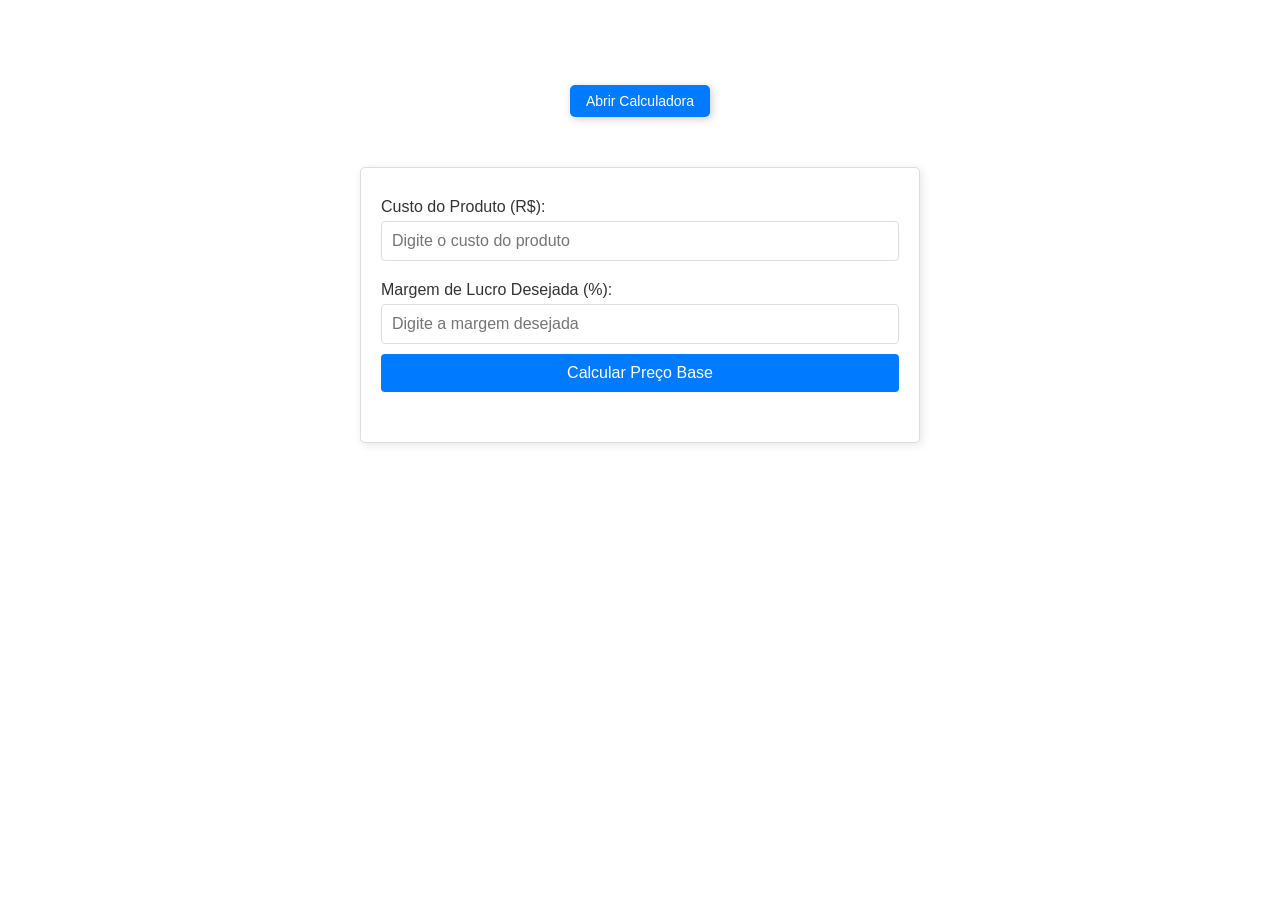
==== ML/index.html @ 3a3dd1c6 "new" ====
<!DOCTYPE html>
<html lang="pt-BR">
<head>
  <meta charset="UTF-8" />
  <meta name="viewport" content="width=device-width, initial-scale=1" />
  <title>Calculadora de Precificação Mercado Livre</title>
  <link rel="stylesheet" href="style.css">
</head>
<body>
  <!-- Header fixo com botão Home -->


  <div class="modal-button-container">
    <button id="openModal" class="modal-button">Abrir Calculadora</button>
  </div>
    
  <div id="modal" class="modal">
    <div class="modal-content">
      <span class="close">&times;</span>
      <h2>Calculadora de Cubagem</h2>
      <label for="comprimento">Comprimento (cm):</label>
      <input type="number" id="comprimento" step="0.01"><br><br>
      <label for="largura">Largura (cm):</label>
      <input type="number" id="largura" step="0.01"><br><br>
      <label for="altura">Altura (cm):</label>
      <input type="number" id="altura" step="0.01"><br><br>
      <label for="peso">Peso Real (kg):</label>
      <input type="number" id="peso" step="0.01"><br><br>
      <button onclick="calcularCubagem()">Calcular</button>
      <p id="resultadoCubagem"></p>
    </div>
  </div>


 
  <!-- Conteúdo principal -->
  <main>
    <div class="calculator">
      <label for="custo">Custo do Produto (R$):</label>
      <input type="number" id="custo" placeholder="Digite o custo do produto" />

      <label for="margem">Margem de Lucro Desejada (%):</label>
      <input type="number" id="margem" placeholder="Digite a margem desejada" />

      <button onclick="calcularPrecoML()">Calcular Preço Base</button>

      <div id="resultadoBase"></div>

      <!-- Área para selecionar frete se necessário -->
      <div id="areaFrete">
        <h3>Cálculo do Frete</h3>
        <label for="metodoEnvio">Método de Envio:</label>
        <select id="metodoEnvio">
          <option value="full">Full</option>
          <option value="outros">Outros</option>
        </select>

        <label for="intervaloEnvio">Intervalo de Peso:</label>
        <select id="intervaloEnvio">
          <option value="Até 300 g">Até 300 g</option>
          <option value="De 300 g a 500 g">De 300 g a 500 g</option>
          <option value="De 500 g a 1 kg">De 500 g a 1 kg</option>
          <option value="De 1 kg a 2 kg">De 1 kg a 2 kg</option>
          <option value="De 2 kg a 3 kg">De 2 kg a 3 kg</option>
          <option value="De 3 kg a 4 kg">De 3 kg a 4 kg</option>
          <option value="De 4 kg a 5 kg">De 4 kg a 5 kg</option>
          <option value="De 5 kg a 9 kg">De 5 kg a 9 kg</option>
          <option value="De 9 kg a 13 kg">De 9 kg a 13 kg</option>
          <option value="De 13 kg a 17 kg">De 13 kg a 17 kg</option>
          <option value="De 17 kg a 23 kg">De 17 kg a 23 kg</option>
          <option value="De 23 kg a 30 kg">De 23 kg a 30 kg</option>
          <option value="De 30 kg a 40 kg">De 30 kg a 40 kg</option>
          <option value="De 40 kg a 50 kg">De 40 kg a 50 kg</option>
          <option value="De 50 kg a 60 kg">De 50 kg a 60 kg</option>
          <option value="De 60 kg a 70 kg">De 60 kg a 70 kg</option>
          <option value="De 70 kg a 80 kg">De 70 kg a 80 kg</option>
          <option value="De 80 kg a 90 kg">De 80 kg a 90 kg</option>
          <option value="De 90 kg a 100 kg">De 90 kg a 100 kg</option>
          <option value="De 100 kg a 125 kg">De 100 kg a 125 kg</option>
          <option value="De 125 kg a 150 kg">De 125 kg a 150 kg</option>
          <option value="Maior que 150 kg">Maior que 150 kg</option>
        </select>

        <button onclick="calcularFrete()">Calcular Frete e Preço Final</button>
      </div>

      <div id="resultadoFinal"></div>
    </div>
  </main>

  <!-- Footer fixo -->
  

  <script src="script.js">
   
  </script>
</body>
</html>
---- ML/style.css ----
/* Reset básico */
* {
  margin: 0;
  padding: 0;
  box-sizing: border-box;
}

body {
  font-family: Arial, sans-serif;
  background-color: #ffffff; /* Fundo branco */
  padding-top: 70px; /* Espaço para o header fixo */
  padding-bottom: 50px; /* Espaço para o footer fixo */
  color: #333; /* Cor de texto principal */
}

/* Header fixo com paleta */
header {
  position: fixed;
  top: 0;
  left: 0;
  width: 100%;
  background-color: #333; /* Cinza escuro */
  color: #fff; /* Cor do texto no header */
  padding: 15px 20px;
  display: flex;
  align-items: center;
  justify-content: center;
  z-index: 1000;
}

/* Botão Home no header */
header a.home-button {
  position: absolute;
  left: 20px;
  top: 50%;
  transform: translateY(-50%);
}

header a.home-button img {
  width: 25px;
  height: auto;
}

/* Container principal centralizado */
main {
  max-width: 600px;
  margin: 0 auto;
  padding: 20px;
}

/* Estilo da calculadora */
.calculator {
  background: #fff;
  padding: 20px;
  margin: 20px 0;
  border: 1px solid #ddd; /* Cor da borda */
  border-radius: 5px;
  box-shadow: 2px 2px 10px rgba(0, 0, 0, 0.1);
}

.calculator h3 {
  margin-bottom: 10px;
  color: #FF8C00; /* Cor laranja dos títulos */
}

label {
  display: block;
  margin: 10px 0 5px;
  text-align: left;
}

input,
select,
button {
  width: 100%;
  padding: 10px;
  margin-bottom: 10px;
  border: 1px solid #ddd; /* Cor da borda */
  border-radius: 4px;
  font-size: 16px;
}

button {
  background-color: #007BFF; /* Azul do botão */
  color: white;
  border: none;
  cursor: pointer;
}

button:hover {
  background-color: #0056b3; /* Azul mais escuro no hover */
}

#resultadoBase,
#resultadoFinal {
  font-size: 18px;
  font-weight: bold;
  margin-top: 20px;
  white-space: pre-line;
}

/* Área de frete */
#areaFrete {
  display: none;
  border-top: 1px solid #ccc;
  padding-top: 15px;
  margin-top: 15px;
}

/* Footer fixo */
footer {
  position: fixed;
  bottom: 0;
  left: 0;
  width: 100%;
  background-color: #333; /* Cinza escuro do footer */
  color: #fff; /* Cor do texto no footer */
  text-align: center;
  padding: 10px;
  font-size: 14px;
  z-index: 1000;
}

/* Container do botão modal */
.modal-button-container {
  display: flex;
  justify-content: center;
  margin-top: 15px; /* Espaço abaixo do header */
}

.modal-button {
  background-color: #007BFF; /* Azul do botão */
  color: white;
  padding: 8px 16px; /* Diminuindo o tamanho do botão */
  font-size: 14px; /* Reduzindo a fonte */
  border: none;
  border-radius: 5px;
  cursor: pointer;
  transition: all 0.3s ease;
  width: auto; /* Para não ocupar toda a largura */
  min-width: 120px; /* Mantendo um tamanho mínimo */
  box-shadow: 2px 2px 8px rgba(0, 0, 0, 0.2); /* Sombra leve */
}

.modal-button:hover {
  background-color: #0056b3; /* Azul mais escuro no hover */
  transform: scale(1.05); /* Pequeno efeito de aumento */
}

/* Estilização do modal */
.modal {
  display: none;
  position: fixed;
  z-index: 1;
  left: 0;
  top: 0;
  width: 100%;
  height: 100%;
  background-color: rgba(0, 0, 0, 0.8); /* Cor de fundo semitransparente */
}

.modal-content {
  background-color: #fff; /* Cor de fundo do modal */
  margin: 10% auto;
  padding: 20px;
  border: 1px solid #888;
  width: 50%;
  text-align: center;
  border-radius: 5px;
}

.close {
  color: #333; /* Cor do texto do fechamento da modal */
  float: right;
  font-size: 28px;
  font-weight: bold;
  cursor: pointer;
}
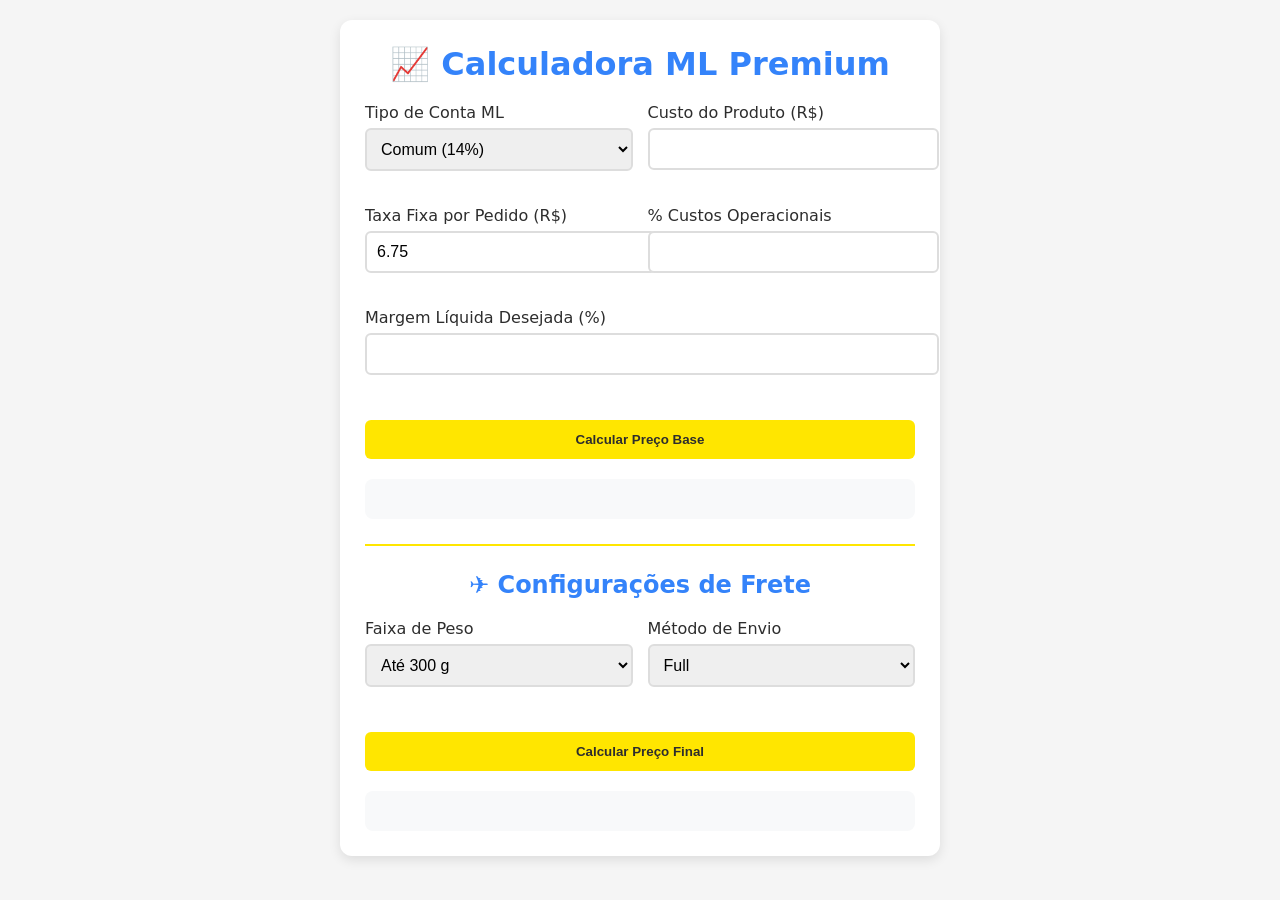
==== commit 18a55033: "txt" ====
--- a/ML/index.html
+++ b/ML/index.html
@@ -7,89 +7,72 @@
   <link rel="stylesheet" href="style.css">
 </head>
 <body>
-  <!-- Header fixo com botão Home -->
+  <div class="calculator">
+    <h1>📈 Calculadora ML Premium</h1>
 
+    <div class="field-group">
+        <div class="field">
+            <label for="tipoML">Tipo de Conta ML</label>
+            <select id="tipoML">
+                <option value="comum">Comum (14%)</option>
+                <option value="premium">Premium (18%)</option>
+            </select>
+        </div>
 
-  <div class="modal-button-container">
-    <button id="openModal" class="modal-button">Abrir Calculadora</button>
-  </div>
-    
-  <div id="modal" class="modal">
-    <div class="modal-content">
-      <span class="close">&times;</span>
-      <h2>Calculadora de Cubagem</h2>
-      <label for="comprimento">Comprimento (cm):</label>
-      <input type="number" id="comprimento" step="0.01"><br><br>
-      <label for="largura">Largura (cm):</label>
-      <input type="number" id="largura" step="0.01"><br><br>
-      <label for="altura">Altura (cm):</label>
-      <input type="number" id="altura" step="0.01"><br><br>
-      <label for="peso">Peso Real (kg):</label>
-      <input type="number" id="peso" step="0.01"><br><br>
-      <button onclick="calcularCubagem()">Calcular</button>
-      <p id="resultadoCubagem"></p>
+        <div class="field">
+            <label for="custo">Custo do Produto (R$)</label>
+            <input type="number" id="custo" step="0.01" min="0" required>
+        </div>
     </div>
-  </div>
 
+    <div class="field-group">
+        <div class="field">
+            <label for="taxaPedido">Taxa Fixa por Pedido (R$)</label>
+            <input type="number" id="taxaPedido" step="0.01" value="6.75" min="0">
+        </div>
 
- 
-  <!-- Conteúdo principal -->
-  <main>
-    <div class="calculator">
-      <label for="custo">Custo do Produto (R$):</label>
-      <input type="number" id="custo" placeholder="Digite o custo do produto" />
+        <div class="field">
+            <label for="percOperacional">% Custos Operacionais</label>
+            <input type="number" id="percOperacional" step="0.01" min="0" max="100">
+        </div>
+    </div>
 
-      <label for="margem">Margem de Lucro Desejada (%):</label>
-      <input type="number" id="margem" placeholder="Digite a margem desejada" />
+    <div class="field-group">
+        <div class="field">
+            <label for="margem">Margem Líquida Desejada (%)</label>
+            <input type="number" id="margem" step="0.01" min="0" max="100" required>
+        </div>
+    </div>
 
-      <button onclick="calcularPrecoML()">Calcular Preço Base</button>
+    <button onclick="calcularBase()">Calcular Preço Base</button>
 
-      <div id="resultadoBase"></div>
+    <div class="results" id="resultadoBase"></div>
+    <div class="warning" id="avisoCalculo"></div>
 
-      <!-- Área para selecionar frete se necessário -->
-      <div id="areaFrete">
-        <h3>Cálculo do Frete</h3>
-        <label for="metodoEnvio">Método de Envio:</label>
-        <select id="metodoEnvio">
-          <option value="full">Full</option>
-          <option value="outros">Outros</option>
-        </select>
+    <div class="shipping-section" id="areaFrete">
+        <h2>✈️ Configurações de Frete</h2>
 
-        <label for="intervaloEnvio">Intervalo de Peso:</label>
-        <select id="intervaloEnvio">
-          <option value="Até 300 g">Até 300 g</option>
-          <option value="De 300 g a 500 g">De 300 g a 500 g</option>
-          <option value="De 500 g a 1 kg">De 500 g a 1 kg</option>
-          <option value="De 1 kg a 2 kg">De 1 kg a 2 kg</option>
-          <option value="De 2 kg a 3 kg">De 2 kg a 3 kg</option>
-          <option value="De 3 kg a 4 kg">De 3 kg a 4 kg</option>
-          <option value="De 4 kg a 5 kg">De 4 kg a 5 kg</option>
-          <option value="De 5 kg a 9 kg">De 5 kg a 9 kg</option>
-          <option value="De 9 kg a 13 kg">De 9 kg a 13 kg</option>
-          <option value="De 13 kg a 17 kg">De 13 kg a 17 kg</option>
-          <option value="De 17 kg a 23 kg">De 17 kg a 23 kg</option>
-          <option value="De 23 kg a 30 kg">De 23 kg a 30 kg</option>
-          <option value="De 30 kg a 40 kg">De 30 kg a 40 kg</option>
-          <option value="De 40 kg a 50 kg">De 40 kg a 50 kg</option>
-          <option value="De 50 kg a 60 kg">De 50 kg a 60 kg</option>
-          <option value="De 60 kg a 70 kg">De 60 kg a 70 kg</option>
-          <option value="De 70 kg a 80 kg">De 70 kg a 80 kg</option>
-          <option value="De 80 kg a 90 kg">De 80 kg a 90 kg</option>
-          <option value="De 90 kg a 100 kg">De 90 kg a 100 kg</option>
-          <option value="De 100 kg a 125 kg">De 100 kg a 125 kg</option>
-          <option value="De 125 kg a 150 kg">De 125 kg a 150 kg</option>
-          <option value="Maior que 150 kg">Maior que 150 kg</option>
-        </select>
+        <div class="field-group">
+            <div class="field">
+                <label for="intervaloEnvio">Faixa de Peso</label>
+                <select id="intervaloEnvio"></select>
+            </div>
 
-        <button onclick="calcularFrete()">Calcular Frete e Preço Final</button>
-      </div>
+            <div class="field">
+                <label for="metodoEnvio">Método de Envio</label>
+                <select id="metodoEnvio">
+                    <option value="full">Full</option>
+                    <option value="outros">Outros</option>
+                </select>
+            </div>
+        </div>
 
-      <div id="resultadoFinal"></div>
+        <button onclick="calcularComFrete()">Calcular Preço Final</button>
+        <div class="results" id="resultadoFinal"></div>
+        <div class="warning" id="avisoFrete"></div>
     </div>
-  </main>
+</div>
 
-  <!-- Footer fixo -->
-  
 
   <script src="script.js">
    
--- a/ML/style.css
+++ b/ML/style.css
@@ -1,178 +1,143 @@
-/* Reset básico */
-* {
-  margin: 0;
-  padding: 0;
-  box-sizing: border-box;
+:root {
+  --primary: #ffe600;
+  --secondary: #3483fa;
+  --background: #f5f5f5;
+  --text: #2d2d2d;
 }
 
 body {
-  font-family: Arial, sans-serif;
-  background-color: #ffffff; /* Fundo branco */
-  padding-top: 70px; /* Espaço para o header fixo */
-  padding-bottom: 50px; /* Espaço para o footer fixo */
-  color: #333; /* Cor de texto principal */
+  font-family: 'Segoe UI', system-ui, sans-serif;
+  background-color: var(--background);
+  color: var(--text);
+  padding: 20px;
+  max-width: 600px;
+  margin: 0 auto;
 }
 
-/* Header fixo com paleta */
-header {
-  position: fixed;
-  top: 0;
-  left: 0;
-  width: 100%;
-  background-color: #333; /* Cinza escuro */
-  color: #fff; /* Cor do texto no header */
-  padding: 15px 20px;
-  display: flex;
-  align-items: center;
-  justify-content: center;
-  z-index: 1000;
+.calculator {
+  background: white;
+  padding: 25px;
+  border-radius: 12px;
+  box-shadow: 0 4px 12px rgba(0, 0, 0, 0.1);
 }
 
-/* Botão Home no header */
-header a.home-button {
-  position: absolute;
-  left: 20px;
-  top: 50%;
-  transform: translateY(-50%);
+h1,
+h2 {
+  color: var(--secondary);
+  margin: 0 0 20px 0;
+  text-align: center;
 }
 
-header a.home-button img {
-  width: 25px;
-  height: auto;
+.field-group {
+  display: grid;
+  grid-template-columns: repeat(auto-fit, minmax(200px, 1fr));
+  gap: 15px;
+  margin-bottom: 20px;
 }
 
-/* Container principal centralizado */
-main {
-  max-width: 600px;
-  margin: 0 auto;
-  padding: 20px;
-}
-
-/* Estilo da calculadora */
-.calculator {
-  background: #fff;
-  padding: 20px;
-  margin: 20px 0;
-  border: 1px solid #ddd; /* Cor da borda */
-  border-radius: 5px;
-  box-shadow: 2px 2px 10px rgba(0, 0, 0, 0.1);
-}
-
-.calculator h3 {
-  margin-bottom: 10px;
-  color: #FF8C00; /* Cor laranja dos títulos */
+.field {
+  margin-bottom: 15px;
 }
 
 label {
   display: block;
-  margin: 10px 0 5px;
-  text-align: left;
+  margin-bottom: 6px;
+  font-weight: 500;
+  color: var(--text);
 }
 
 input,
-select,
-button {
+select {
   width: 100%;
   padding: 10px;
-  margin-bottom: 10px;
-  border: 1px solid #ddd; /* Cor da borda */
-  border-radius: 4px;
+  border: 2px solid #ddd;
+  border-radius: 6px;
   font-size: 16px;
+  transition: border-color 0.3s ease;
+}
+
+input:focus,
+select:focus {
+  border-color: var(--secondary);
+  outline: none;
 }
 
 button {
-  background-color: #007BFF; /* Azul do botão */
-  color: white;
+  background: var(--primary);
+  color: var(--text);
   border: none;
+  padding: 12px 24px;
+  border-radius: 6px;
+  font-weight: bold;
   cursor: pointer;
+  transition: transform 0.2s ease;
+  width: 100%;
+  margin-top: 10px;
 }
 
 button:hover {
-  background-color: #0056b3; /* Azul mais escuro no hover */
+  transform: translateY(-2px);
 }
 
-#resultadoBase,
-#resultadoFinal {
-  font-size: 18px;
-  font-weight: bold;
+.results {
+  background: #f8f9fa;
+  padding: 20px;
+  border-radius: 8px;
   margin-top: 20px;
-  white-space: pre-line;
 }
 
-/* Área de frete */
-#areaFrete {
-  display: none;
-  border-top: 1px solid #ccc;
-  padding-top: 15px;
-  margin-top: 15px;
+.result-item {
+  display: flex;
+  justify-content: space-between;
+  margin-bottom: 8px;
+  padding: 8px 0;
+  border-bottom: 1px solid #eee;
 }
 
-/* Footer fixo */
-footer {
-  position: fixed;
-  bottom: 0;
-  left: 0;
-  width: 100%;
-  background-color: #333; /* Cinza escuro do footer */
-  color: #fff; /* Cor do texto no footer */
-  text-align: center;
-  padding: 10px;
-  font-size: 14px;
-  z-index: 1000;
+.result-value {
+  font-weight: bold;
+  color: var(--secondary);
 }
 
-/* Container do botão modal */
-.modal-button-container {
-  display: flex;
-  justify-content: center;
-  margin-top: 15px; /* Espaço abaixo do header */
+.warning {
+  color: #d32f2f;
+  background: #ffebee;
+  padding: 15px;
+  border-radius: 6px;
+  margin-top: 15px;
+  display: none;
 }
 
-.modal-button {
-  background-color: #007BFF; /* Azul do botão */
-  color: white;
-  padding: 8px 16px; /* Diminuindo o tamanho do botão */
-  font-size: 14px; /* Reduzindo a fonte */
-  border: none;
-  border-radius: 5px;
-  cursor: pointer;
-  transition: all 0.3s ease;
-  width: auto; /* Para não ocupar toda a largura */
-  min-width: 120px; /* Mantendo um tamanho mínimo */
-  box-shadow: 2px 2px 8px rgba(0, 0, 0, 0.2); /* Sombra leve */
+.shipping-section {
+  margin-top: 25px;
+  padding-top: 25px;
+  border-top: 2px solid var(--primary);
 }
 
-.modal-button:hover {
-  background-color: #0056b3; /* Azul mais escuro no hover */
-  transform: scale(1.05); /* Pequeno efeito de aumento */
+.data-table {
+  width: 100%;
+  margin-top: 15px;
+  border-collapse: collapse;
 }
 
-/* Estilização do modal */
-.modal {
-  display: none;
-  position: fixed;
-  z-index: 1;
-  left: 0;
-  top: 0;
-  width: 100%;
-  height: 100%;
-  background-color: rgba(0, 0, 0, 0.8); /* Cor de fundo semitransparente */
+.data-table th,
+.data-table td {
+  padding: 12px;
+  text-align: center;
+  border: 1px solid #ddd;
 }
 
-.modal-content {
-  background-color: #fff; /* Cor de fundo do modal */
-  margin: 10% auto;
-  padding: 20px;
-  border: 1px solid #888;
-  width: 50%;
-  text-align: center;
-  border-radius: 5px;
+.data-table th {
+  background: var(--primary);
+  color: var(--text);
 }
 
-.close {
-  color: #333; /* Cor do texto do fechamento da modal */
-  float: right;
-  font-size: 28px;
-  font-weight: bold;
-  cursor: pointer;
-}
+@media (max-width: 480px) {
+  .calculator {
+      padding: 15px;
+  }
+
+  .field-group {
+      grid-template-columns: 1fr;
+  }
+}
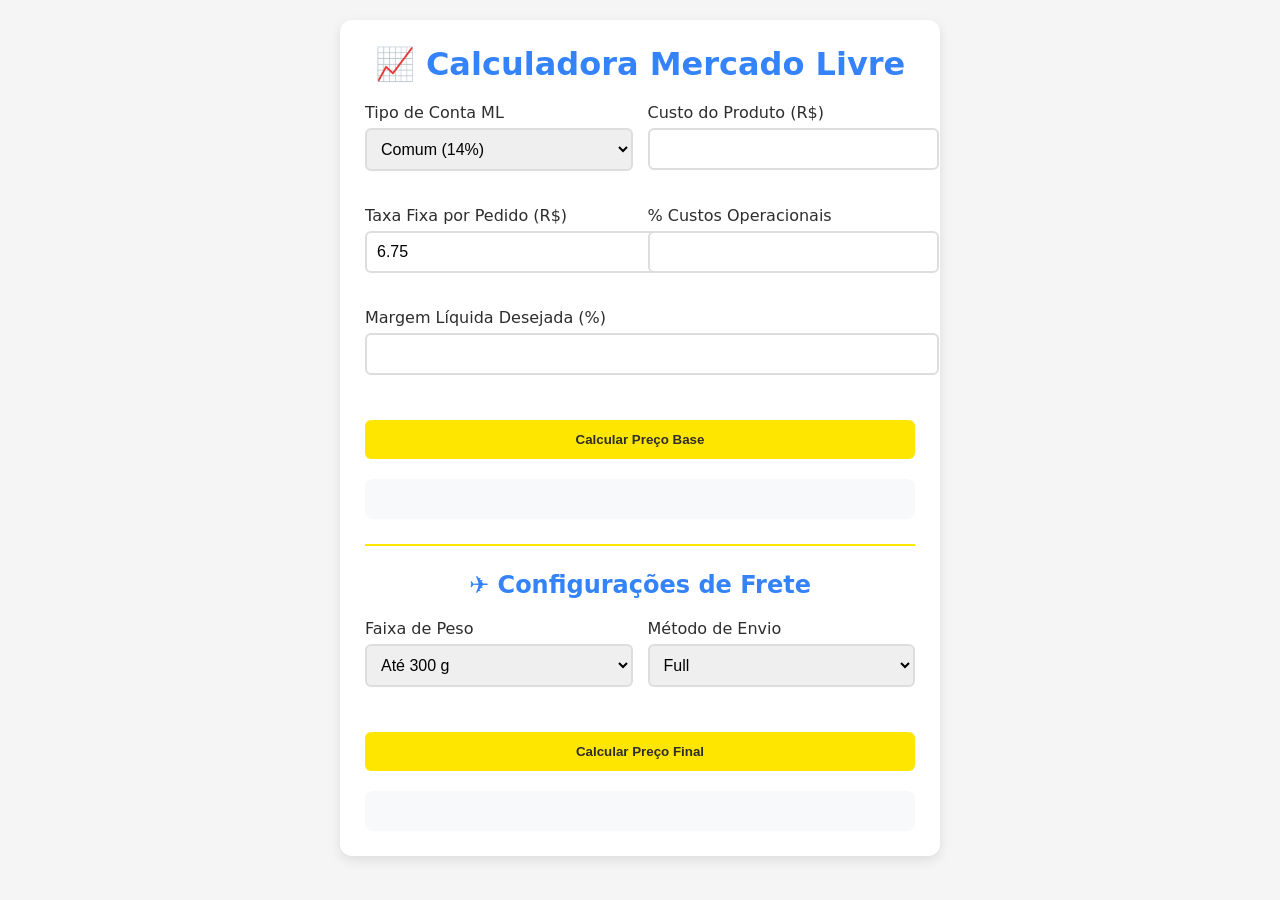
==== commit c94bd3a2: "theme" ====
--- a/ML/index.html
+++ b/ML/index.html
@@ -8,7 +8,7 @@
 </head>
 <body>
   <div class="calculator">
-    <h1>📈 Calculadora ML Premium</h1>
+    <h1>📈 Calculadora Mercado Livre</h1>
 
     <div class="field-group">
         <div class="field">
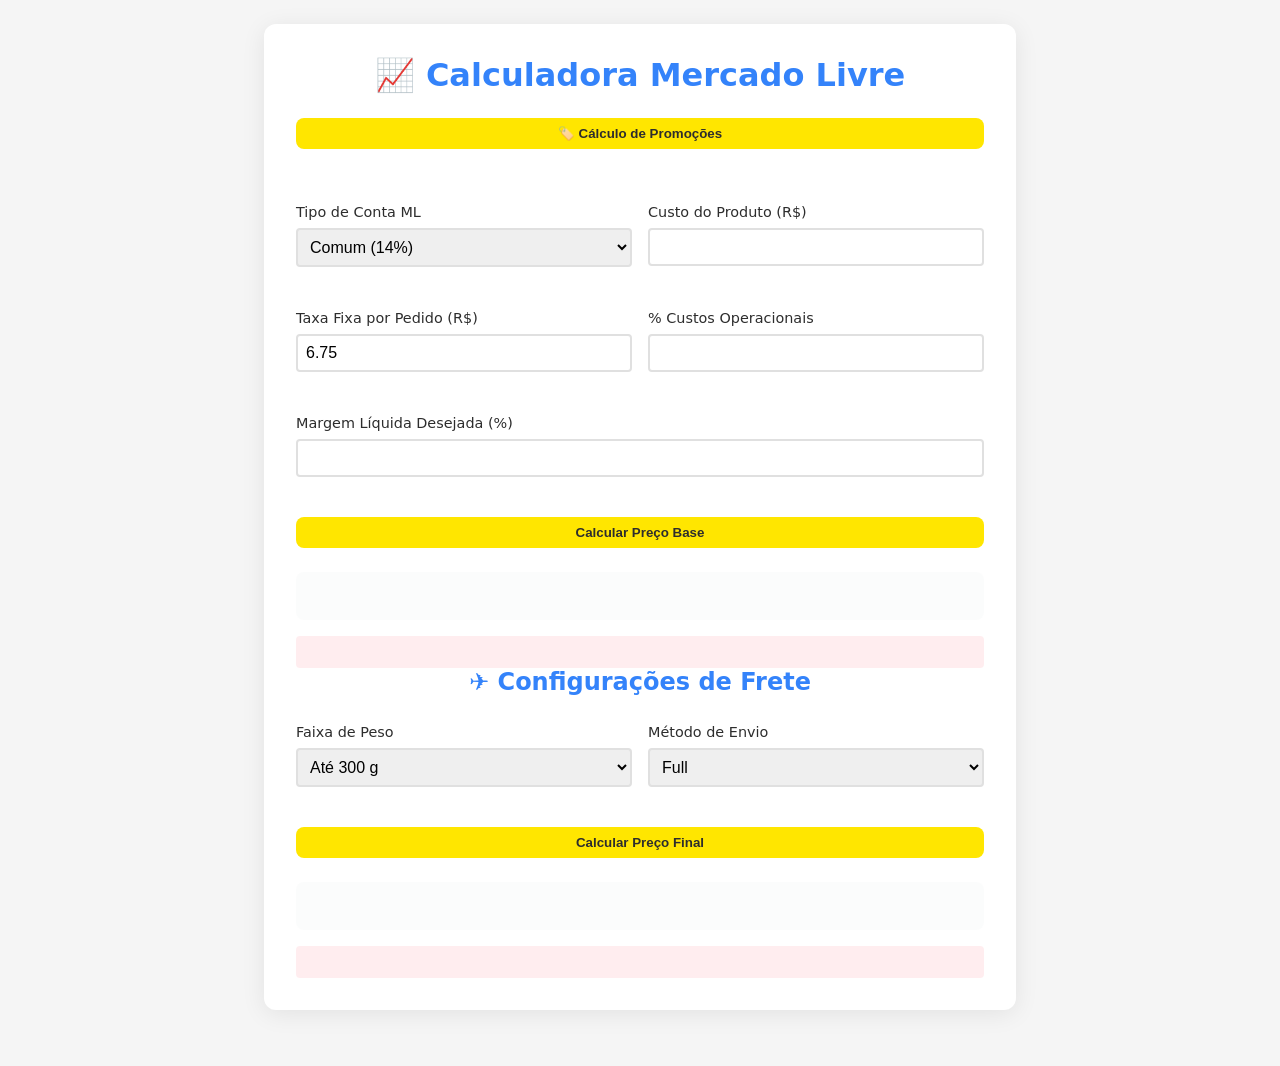
==== commit 63f16149: "vish" ====
--- a/ML/index.html
+++ b/ML/index.html
@@ -8,74 +8,107 @@
 </head>
 <body>
   <div class="calculator">
-    <h1>📈 Calculadora Mercado Livre</h1>
-
+    <div class="header-container">
+      <h1>📈 Calculadora Mercado Livre</h1>
+      <button onclick="openPromoModal()" class="promo-button">🏷️ Cálculo de Promoções</button>
+    </div>
+    <br>
+    <br>
     <div class="field-group">
-        <div class="field">
-            <label for="tipoML">Tipo de Conta ML</label>
-            <select id="tipoML">
-                <option value="comum">Comum (14%)</option>
-                <option value="premium">Premium (18%)</option>
-            </select>
-        </div>
-
-        <div class="field">
-            <label for="custo">Custo do Produto (R$)</label>
-            <input type="number" id="custo" step="0.01" min="0" required>
-        </div>
+      <div class="field">
+        <label for="tipoML">Tipo de Conta ML</label>
+        <select id="tipoML">
+          <option value="comum">Comum (14%)</option>
+          <option value="premium">Premium (18%)</option>
+        </select>
+      </div>
+      
+      <div class="field">
+        <label for="custo">Custo do Produto (R$)</label>
+        <input type="number" id="custo" step="0.01" min="0" required>
+      </div>
     </div>
 
     <div class="field-group">
-        <div class="field">
-            <label for="taxaPedido">Taxa Fixa por Pedido (R$)</label>
-            <input type="number" id="taxaPedido" step="0.01" value="6.75" min="0">
-        </div>
+      <div class="field">
+        <label for="taxaPedido">Taxa Fixa por Pedido (R$)</label>
+        <input type="number" id="taxaPedido" step="0.01" value="6.75" min="0">
+      </div>
 
-        <div class="field">
-            <label for="percOperacional">% Custos Operacionais</label>
-            <input type="number" id="percOperacional" step="0.01" min="0" max="100">
-        </div>
+      <div class="field">
+        <label for="percOperacional">% Custos Operacionais</label>
+        <input type="number" id="percOperacional" step="0.01" min="0" max="100">
+      </div>
     </div>
 
     <div class="field-group">
-        <div class="field">
-            <label for="margem">Margem Líquida Desejada (%)</label>
-            <input type="number" id="margem" step="0.01" min="0" max="100" required>
-        </div>
+      <div class="field">
+        <label for="margem">Margem Líquida Desejada (%)</label>
+        <input type="number" id="margem" step="0.01" min="0" max="100" required>
+      </div>
     </div>
 
-    <button onclick="calcularBase()">Calcular Preço Base</button>
+    <button onclick="calcularBase()" class="calculate-button">Calcular Preço Base</button>
 
     <div class="results" id="resultadoBase"></div>
     <div class="warning" id="avisoCalculo"></div>
 
     <div class="shipping-section" id="areaFrete">
-        <h2>✈️ Configurações de Frete</h2>
+      <h2>✈️ Configurações de Frete</h2>
 
-        <div class="field-group">
-            <div class="field">
-                <label for="intervaloEnvio">Faixa de Peso</label>
-                <select id="intervaloEnvio"></select>
-            </div>
-
-            <div class="field">
-                <label for="metodoEnvio">Método de Envio</label>
-                <select id="metodoEnvio">
-                    <option value="full">Full</option>
-                    <option value="outros">Outros</option>
-                </select>
-            </div>
+      <div class="field-group">
+        <div class="field">
+          <label for="intervaloEnvio">Faixa de Peso</label>
+          <select id="intervaloEnvio"></select>
         </div>
 
-        <button onclick="calcularComFrete()">Calcular Preço Final</button>
-        <div class="results" id="resultadoFinal"></div>
-        <div class="warning" id="avisoFrete"></div>
+        <div class="field">
+          <label for="metodoEnvio">Método de Envio</label>
+          <select id="metodoEnvio">
+            <option value="full">Full</option>
+            <option value="outros">Outros</option>
+          </select>
+        </div>
+      </div>
+
+      <button onclick="calcularComFrete()" class="calculate-button">Calcular Preço Final</button>
+      <div class="results" id="resultadoFinal"></div>
+      <div class="warning" id="avisoFrete"></div>
     </div>
-</div>
+  </div>
 
+  <!-- Modal DEVE ficar FORA do container principal -->
+  <div id="promoModal" class="modal" style="display: none;">
+    <div class="modal-content">
+      <span class="close-modal" onclick="closePromoModal()">&times;</span>
+      <h2>🎯 Calculadora de Promoções</h2>
+      
+      <div class="field-group">
+        <div class="field">
+          <label for="promoCusto">Custo do Produto (R$)</label>
+          <input type="number" id="promoCusto" step="0.01" required>
+        </div>
+        <div class="field">
+          <label for="promoPreco">Preço de Venda (R$)</label>
+          <input type="number" id="promoPreco" step="0.01" required>
+        </div>
+      </div>
 
-  <script src="script.js">
-   
-  </script>
+      <div class="field">
+        <label for="promoTipo">Tipo de Conta</label>
+        <select id="promoTipo">
+          <option value="comum">Comum</option>
+          <option value="premium">Premium</option>
+        </select>
+      </div>
+
+      <button onclick="calcularPromocao()" class="calculate-button">Calcular Viabilidade</button>
+      
+      <div class="results" id="resultadoPromo" style="margin-top: 20px"></div>
+      <div class="warning" id="avisoPromo"></div>
+    </div>
+  </div>
+
+  <script src="script.js"></script>
 </body>
-</html>
+</html>
--- a/ML/style.css
+++ b/ML/style.css
@@ -1,143 +1,381 @@
 :root {
+  /* Cores */
   --primary: #ffe600;
+  --primary-hover: #f3da00;
   --secondary: #3483fa;
+  --secondary-hover: #2a6ed1;
   --background: #f5f5f5;
   --text: #2d2d2d;
+  --text-light: #666;
+  --border: #e0e0e0;
+  --error: #d32f2f;
+  --success: #2e7d32;
+
+  /* Espaçamentos */
+  --spacing-xs: 4px;
+  --spacing-sm: 8px;
+  --spacing-md: 16px;
+  --spacing-lg: 24px;
+  --spacing-xl: 32px;
+
+  /* Bordas */
+  --radius-sm: 4px;
+  --radius-md: 8px;
+  --radius-lg: 12px;
+
+  /* Transições */
+  --transition-fast: 0.15s ease;
+  --transition-medium: 0.3s ease;
+}
+
+/* Reset básico e tipografia */
+* {
+  box-sizing: border-box;
+  margin: 0;
+  padding: 0;
 }
 
 body {
-  font-family: 'Segoe UI', system-ui, sans-serif;
+  font-family: system-ui, -apple-system, 'Segoe UI', Roboto, 'Helvetica Neue', sans-serif;
+  line-height: 1.6;
   background-color: var(--background);
   color: var(--text);
-  padding: 20px;
-  max-width: 600px;
+  padding: var(--spacing-lg);
+  max-width: 800px;
   margin: 0 auto;
 }
 
+h1, h2 {
+  color: var(--secondary);
+  margin-bottom: var(--spacing-lg);
+  text-align: center;
+  line-height: 1.2;
+}
+
+h1 {
+  font-size: 2rem;
+}
+
+h2 {
+  font-size: 1.5rem;
+}
+
+/* Componente Calculator */
 .calculator {
   background: white;
-  padding: 25px;
-  border-radius: 12px;
-  box-shadow: 0 4px 12px rgba(0, 0, 0, 0.1);
-}
-
-h1,
-h2 {
-  color: var(--secondary);
-  margin: 0 0 20px 0;
-  text-align: center;
+  padding: var(--spacing-xl);
+  border-radius: var(--radius-lg);
+  box-shadow: 0 4px 24px rgba(0, 0, 0, 0.08);
+  margin-bottom: var(--spacing-xl);
 }
 
 .field-group {
   display: grid;
-  grid-template-columns: repeat(auto-fit, minmax(200px, 1fr));
-  gap: 15px;
-  margin-bottom: 20px;
+  grid-template-columns: repeat(auto-fit, minmax(240px, 1fr));
+  gap: var(--spacing-md);
+  margin-bottom: var(--spacing-lg);
 }
 
 .field {
-  margin-bottom: 15px;
+  margin-bottom: var(--spacing-md);
 }
 
 label {
   display: block;
-  margin-bottom: 6px;
+  margin-bottom: var(--spacing-xs);
   font-weight: 500;
   color: var(--text);
+  font-size: 0.9rem;
 }
 
 input,
 select {
   width: 100%;
-  padding: 10px;
-  border: 2px solid #ddd;
-  border-radius: 6px;
-  font-size: 16px;
-  transition: border-color 0.3s ease;
+  padding: var(--spacing-sm);
+  border: 2px solid var(--border);
+  border-radius: var(--radius-sm);
+  font-size: 1rem;
+  transition: border-color var(--transition-medium),
+              box-shadow var(--transition-fast);
 }
 
 input:focus,
 select:focus {
   border-color: var(--secondary);
+  box-shadow: 0 0 0 3px rgba(52, 131, 250, 0.15);
   outline: none;
 }
 
+/* Botões */
 button {
+  display: inline-flex;
+  align-items: center;
+  justify-content: center;
+  gap: var(--spacing-xs);
   background: var(--primary);
   color: var(--text);
   border: none;
-  padding: 12px 24px;
-  border-radius: 6px;
-  font-weight: bold;
+  padding: var(--spacing-sm) var(--spacing-lg);
+  border-radius: var(--radius-md);
+  font-weight: 600;
   cursor: pointer;
-  transition: transform 0.2s ease;
+  transition: all var(--transition-medium);
   width: 100%;
-  margin-top: 10px;
 }
 
 button:hover {
-  transform: translateY(-2px);
-}
-
+  background: var(--primary-hover);
+  transform: translateY(-1px);
+  box-shadow: 0 2px 8px rgba(0, 0, 0, 0.1);
+}
+
+button.secondary {
+  background: var(--secondary);
+  color: white;
+}
+
+button.secondary:hover {
+  background: var(--secondary-hover);
+}
+
+/* Resultados */
 .results {
-  background: #f8f9fa;
-  padding: 20px;
-  border-radius: 8px;
-  margin-top: 20px;
+  background: rgba(248, 249, 250, 0.5);
+  padding: var(--spacing-lg);
+  border-radius: var(--radius-md);
+  margin-top: var(--spacing-lg);
+  backdrop-filter: blur(4px);
 }
 
 .result-item {
   display: flex;
   justify-content: space-between;
-  margin-bottom: 8px;
-  padding: 8px 0;
-  border-bottom: 1px solid #eee;
+  align-items: center;
+  padding: var(--spacing-sm) 0;
+  border-bottom: 1px solid var(--border);
 }
 
 .result-value {
-  font-weight: bold;
+  font-weight: 700;
   color: var(--secondary);
-}
-
+  font-size: 1.1rem;
+}
+
+/* Feedback e estados */
 .warning {
-  color: #d32f2f;
-  background: #ffebee;
-  padding: 15px;
-  border-radius: 6px;
-  margin-top: 15px;
-  display: none;
-}
-
-.shipping-section {
-  margin-top: 25px;
-  padding-top: 25px;
-  border-top: 2px solid var(--primary);
-}
-
+  color: var(--error);
+  background: rgba(255, 235, 238, 0.9);
+  padding: var(--spacing-md);
+  border-radius: var(--radius-sm);
+  margin-top: var(--spacing-md);
+  animation: fadeIn 0.3s ease;
+}
+
+.success {
+  color: var(--success);
+  background: rgba(236, 247, 237, 0.9);
+}
+
+@keyframes fadeIn {
+  from { opacity: 0; transform: translateY(-10px); }
+  to { opacity: 1; transform: translateY(0); }
+}
+
+/* Tabelas */
 .data-table {
   width: 100%;
-  margin-top: 15px;
+  margin: var(--spacing-md) 0;
   border-collapse: collapse;
+  background: white;
+  box-shadow: 0 1px 3px rgba(0, 0, 0, 0.05);
 }
 
 .data-table th,
 .data-table td {
-  padding: 12px;
+  padding: var(--spacing-sm);
   text-align: center;
-  border: 1px solid #ddd;
+  border: 1px solid var(--border);
 }
 
 .data-table th {
   background: var(--primary);
+  font-weight: 600;
+  text-transform: uppercase;
+  font-size: 0.85rem;
+}
+
+/* Modal */
+.modal {
+  display: none;
+  position: fixed;
+  top: 0;
+  left: 0;
+  right: 0;
+  bottom: 0;
+  background: rgba(0, 0, 0, 0.5);
+  display: flex;
+  justify-content: center;
+  align-items: center;
+  backdrop-filter: blur(3px);
+  z-index: 1000;
+  animation: fadeIn 0.3s ease;
+}
+
+.modal-content {
+  background: white;
+  padding: var(--spacing-lg);
+  border-radius: var(--radius-lg);
+  width: min(90%, 500px);
+  position: relative;
+  transform-origin: center;
+  animation: scaleUp 0.3s ease;
+}
+
+@keyframes scaleUp {
+  from { transform: scale(0.95); }
+  to { transform: scale(1); }
+}
+
+/* Responsividade */
+@media (max-width: 640px) {
+  body {
+    padding: var(--spacing-md);
+  }
+
+  .calculator {
+    padding: var(--spacing-md);
+  }
+
+  .field-group {
+    grid-template-columns: 1fr;
+  }
+
+  button {
+    padding: var(--spacing-sm);
+  }
+}
+
+@media (prefers-reduced-motion: reduce) {
+  * {
+    transition: none !important;
+    animation: none !important;
+  }
+}
+
+
+/* Botão Fechar Modal */
+.close-modal {
+  position: absolute;
+  top: 16px;
+  right: 20px;
+  font-size: 32px;
+  cursor: pointer;
   color: var(--text);
+  transition: all var(--transition-medium);
+  width: 40px;
+  height: 40px;
+  display: flex;
+  align-items: center;
+  justify-content: center;
+  border-radius: 50%;
+  line-height: 1;
+}
+
+.close-modal:hover {
+  color: var(--secondary);
+  transform: rotate(90deg) scale(1.1);
+  background: rgba(0, 0, 0, 0.05);
+}
+
+.close-modal:active {
+  transform: rotate(90deg) scale(0.9);
+}
+
+/* Tabelas de Promoção */
+.tabela-promo {
+  width: 100%;
+  margin: var(--spacing-lg) 0;
+  border-collapse: collapse;
+  background: white;
+  box-shadow: 0 2px 8px rgba(0, 0, 0, 0.08);
+  border-radius: var(--radius-md);
+  overflow: hidden;
+}
+
+.tabela-promo thead {
+  background: var(--secondary);
+  color: white;
+}
+
+.tabela-promo th {
+  padding: var(--spacing-md);
+  font-weight: 600;
+  text-transform: uppercase;
+  font-size: 0.9rem;
+  letter-spacing: 0.5px;
+}
+
+.tabela-promo td {
+  padding: var(--spacing-md);
+  border-bottom: 1px solid var(--border);
+  text-align: center;
+  transition: background-color var(--transition-fast);
+}
+
+.tabela-promo tr:last-child td {
+  border-bottom: none;
+}
+
+.tabela-promo tr:hover td {
+  background-color: rgba(52, 131, 250, 0.03);
+}
+
+.tabela-promo .linha-negativa {
+  background-color: #fff0f0;
+  color: var(--error);
+  font-weight: 500;
+}
+
+.tabela-promo .linha-positiva:nth-child(even) {
+  background-color: #f8f9fa;
+}
+
+/* Status Indicator */
+.status-indicator {
+  display: inline-block;
+  width: 10px;
+  height: 10px;
+  border-radius: 50%;
+  margin-right: var(--spacing-xs);
+}
+
+.status-positive {
+  background-color: var(--success);
+}
+
+.status-negative {
+  background-color: var(--error);
+}
+
+/* Alinhamento de valores */
+.valor-promo {
+  font-family: 'Courier New', Courier, monospace;
+  font-weight: bold;
+  font-size: 1.1rem;
 }
 
 @media (max-width: 480px) {
-  .calculator {
-      padding: 15px;
-  }
-
-  .field-group {
-      grid-template-columns: 1fr;
+  .tabela-promo {
+    display: block;
+    overflow-x: auto;
+    white-space: nowrap;
+  }
+  
+  .close-modal {
+    top: 12px;
+    right: 12px;
+    font-size: 28px;
+    width: 36px;
+    height: 36px;
   }
 }
